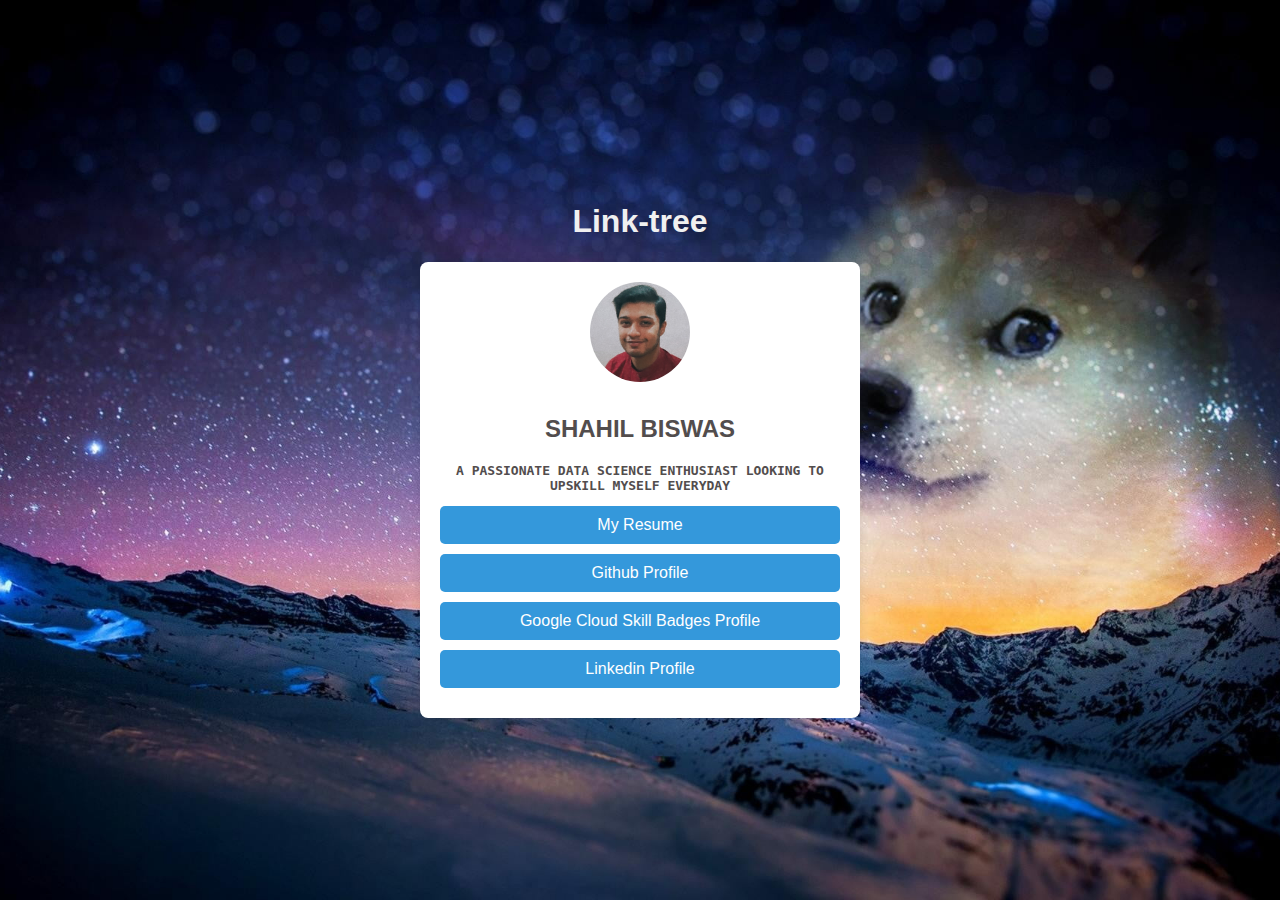
==== index.html @ 652ccc43 "Update and rename newlinktree.html to index.html" ====
<!DOCTYPE html>
<html lang="en">
<head>
    <meta charset="UTF-8">
    <meta name="viewport" content="width=device-width, initial-scale=1.0">
    <title>Your Linktree</title>
    <style>
        body {
            font-family: 'Arial', sans-serif;
            background-color: #f0f0f0;
            background-image:url("wallpaperflare.com_wallpaper.jpg");
            background-repeat: no-repeat;
            background-position: center;
            background-attachment: fixed;
            background-size: cover;
            margin: 0;
            padding: 0;
            display: flex;
            align-items: center;
            justify-content: center;
            height: 100vh;
        }

        h1 {
            text-align: center;
            font-family:'Franklin Gothic Medium', 'Arial Narrow', Arial, sans-serif;
            color: #f0f0f0

        }

        h2{

            font-family: 'Franklin Gothic Medium', 'Arial Narrow', Arial, sans-serif;
            font-size:x-large;
            color:#524d4d;
        }

        p{
            font-family:monospace;
            font-weight: bold;
            color: #524d4d;
        


        }

        .linktree-container {
            text-align: center;
            max-width: 400px;
            padding: 20px;
            background-color: #fff;
            border-radius: 8px;
            box-shadow: 0 0 10px rgba(0, 0, 0, 0.1);
        }

        .profile-picture {
            border-radius: 50%;
            width: 100px;
            height: 100px;
            object-fit: cover;
            margin-bottom: 10px;
        }

        .button-container {
            display: flex;
            flex-direction: column;
        }

        .button {
            margin-bottom: 10px;
            padding: 10px;
            background-color: #3498db;
            color: #fff;
            text-decoration: none;
            border-radius: 5px;
            display: block;
            transition: background-color 0.3s ease;
        }

        .button:hover {
            background-color: #2980b9;

            
        }

        @media (max-width: 600px) {
            .linktree-container {
                max-width: 80%;
            }
        }    
    </style>
</head>
<body>
    <div>
<div>
    <h1>Link-tree</h1>
</div>

<div class="linktree-container">
    <img src="photo.png" alt="Profile Picture" class="profile-picture">
    <div>
        <h2>SHAHIL BISWAS</h2>
        <p>A PASSIONATE DATA SCIENCE ENTHUSIAST LOOKING TO UPSKILL MYSELF EVERYDAY</p>
      </div>
    <div class="button-container">
        <a href="Shahil_Biswas_CV.pdf"  target="_blank"  class="button">My Resume</a>
        <a href="https://github.com/ShahilB"  target="_blank"  class="button">Github Profile</a>
        <a href="https://www.cloudskillsboost.google/public_profiles/d519d258-afe9-4327-b137-9248a2246a2f"  target="_blank"  class="button">Google Cloud Skill Badges Profile</a>
        <a href="https://www.linkedin.com/in/shahil-biswas-090542205"  target="_blank" class="button">Linkedin Profile</a>
        
    </div>
</div>
    </div>
</body>
</html>
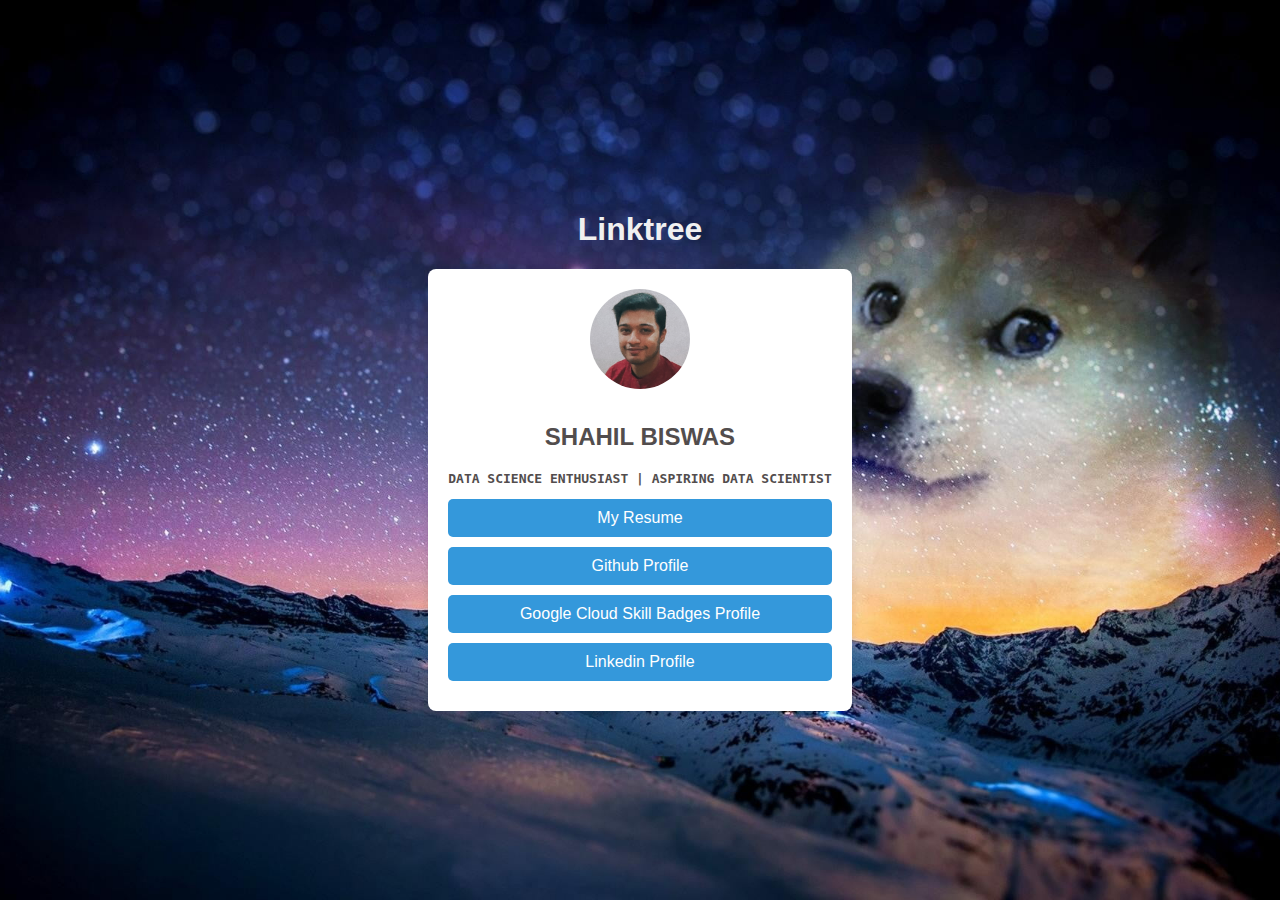
==== commit f96ce881: "Update index.html" ====
--- a/index.html
+++ b/index.html
@@ -59,6 +59,12 @@
             height: 100px;
             object-fit: cover;
             margin-bottom: 10px;
+            transition: all .3s ease-in-out;
+        }
+
+        
+        .profile-picture:hover {
+            transform: scale(1.1);
         }
 
         .button-container {
@@ -93,14 +99,14 @@
 <body>
     <div>
 <div>
-    <h1>Link-tree</h1>
+    <h1>Linktree</h1>
 </div>
 
 <div class="linktree-container">
     <img src="photo.png" alt="Profile Picture" class="profile-picture">
     <div>
         <h2>SHAHIL BISWAS</h2>
-        <p>A PASSIONATE DATA SCIENCE ENTHUSIAST LOOKING TO UPSKILL MYSELF EVERYDAY</p>
+        <p> DATA SCIENCE ENTHUSIAST | ASPIRING DATA SCIENTIST </p>
       </div>
     <div class="button-container">
         <a href="Shahil_Biswas_CV.pdf"  target="_blank"  class="button">My Resume</a>
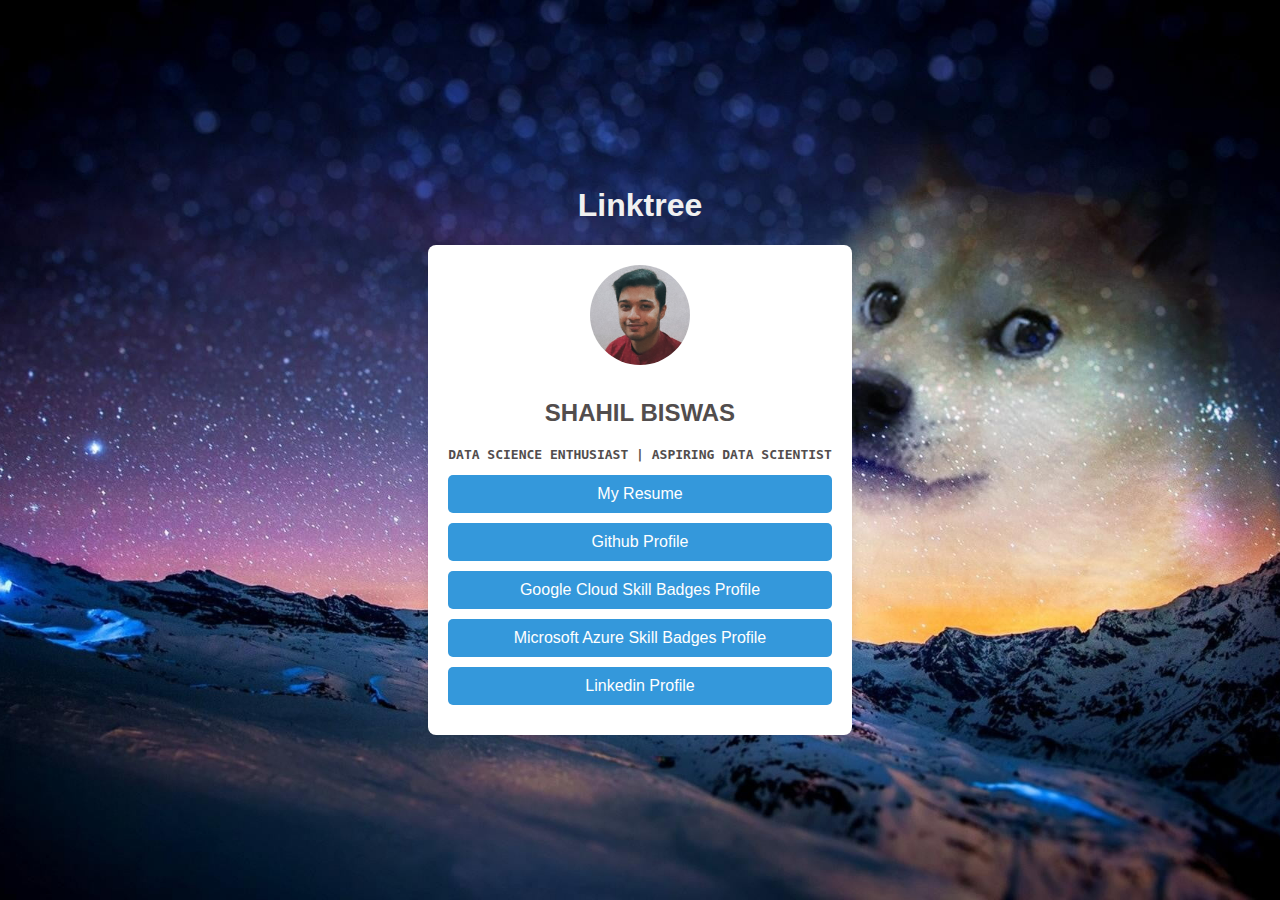
==== commit 47dcf6db: "Update index.html" ====
--- a/index.html
+++ b/index.html
@@ -4,97 +4,7 @@
     <meta charset="UTF-8">
     <meta name="viewport" content="width=device-width, initial-scale=1.0">
     <title>Your Linktree</title>
-    <style>
-        body {
-            font-family: 'Arial', sans-serif;
-            background-color: #f0f0f0;
-            background-image:url("wallpaperflare.com_wallpaper.jpg");
-            background-repeat: no-repeat;
-            background-position: center;
-            background-attachment: fixed;
-            background-size: cover;
-            margin: 0;
-            padding: 0;
-            display: flex;
-            align-items: center;
-            justify-content: center;
-            height: 100vh;
-        }
-
-        h1 {
-            text-align: center;
-            font-family:'Franklin Gothic Medium', 'Arial Narrow', Arial, sans-serif;
-            color: #f0f0f0
-
-        }
-
-        h2{
-
-            font-family: 'Franklin Gothic Medium', 'Arial Narrow', Arial, sans-serif;
-            font-size:x-large;
-            color:#524d4d;
-        }
-
-        p{
-            font-family:monospace;
-            font-weight: bold;
-            color: #524d4d;
-        
-
-
-        }
-
-        .linktree-container {
-            text-align: center;
-            max-width: 400px;
-            padding: 20px;
-            background-color: #fff;
-            border-radius: 8px;
-            box-shadow: 0 0 10px rgba(0, 0, 0, 0.1);
-        }
-
-        .profile-picture {
-            border-radius: 50%;
-            width: 100px;
-            height: 100px;
-            object-fit: cover;
-            margin-bottom: 10px;
-            transition: all .3s ease-in-out;
-        }
-
-        
-        .profile-picture:hover {
-            transform: scale(1.1);
-        }
-
-        .button-container {
-            display: flex;
-            flex-direction: column;
-        }
-
-        .button {
-            margin-bottom: 10px;
-            padding: 10px;
-            background-color: #3498db;
-            color: #fff;
-            text-decoration: none;
-            border-radius: 5px;
-            display: block;
-            transition: background-color 0.3s ease;
-        }
-
-        .button:hover {
-            background-color: #2980b9;
-
-            
-        }
-
-        @media (max-width: 600px) {
-            .linktree-container {
-                max-width: 80%;
-            }
-        }    
-    </style>
+    <link rel="stylesheet" href="style.css">
 </head>
 <body>
     <div>
@@ -112,6 +22,7 @@
         <a href="Shahil_Biswas_CV.pdf"  target="_blank"  class="button">My Resume</a>
         <a href="https://github.com/ShahilB"  target="_blank"  class="button">Github Profile</a>
         <a href="https://www.cloudskillsboost.google/public_profiles/d519d258-afe9-4327-b137-9248a2246a2f"  target="_blank"  class="button">Google Cloud Skill Badges Profile</a>
+        <a href="https://learn.microsoft.com/en-in/users/shahilbiswas-9459/"  target="_blank"  class="button">Microsoft Azure Skill Badges Profile</a>
         <a href="https://www.linkedin.com/in/shahil-biswas-090542205"  target="_blank" class="button">Linkedin Profile</a>
         
     </div>
--- a/style.css
+++ b/style.css
@@ -0,0 +1,111 @@
+body {
+    font-family: 'Arial', sans-serif;
+    background-color: #f0f0f0;
+    background-image:url("wallpaperflare.com_wallpaper.jpg");
+    background-repeat: no-repeat;
+    background-position: center;
+    background-attachment: fixed;
+    background-size: cover;
+    margin: 0;
+    padding: 0;
+    display: flex;
+    align-items: center;
+    justify-content: center;
+    height: 100vh;
+}
+
+h1 {
+    text-align: center;
+    font-family:'Franklin Gothic Medium', 'Arial Narrow', Arial, sans-serif;
+    color: #f0f0f0
+
+}
+
+h2{
+
+    font-family: 'Franklin Gothic Medium', 'Arial Narrow', Arial, sans-serif;
+    font-size:x-large;
+    color:#524d4d;
+}
+
+p{
+    font-family:monospace;
+    font-weight: bold;
+    color: #524d4d;
+
+
+
+}
+
+.linktree-container {
+    text-align: center;
+    max-width: 400px;
+    padding: 20px;
+    background-color: #fff;
+    border-radius: 8px;
+    box-shadow: 0 0 10px rgba(0, 0, 0, 0.1);
+}
+
+.profile-picture {
+    border-radius: 50%;
+    width: 100px;
+    height: 100px;
+    object-fit: cover;
+    margin-bottom: 10px;
+    transition: all .3s ease-in-out;
+}
+
+.profile-picture:hover {
+    transform: scale(1.1);
+}
+
+
+.button-container {
+    display: flex;
+    flex-direction: column;
+}
+
+.button {
+    margin-bottom: 10px;
+    padding: 10px;
+    background-color: #3498db;
+    color: #fff;
+    text-decoration: none;
+    border-radius: 5px;
+    display: block;
+    transition: background-color 0.3s ease;
+    transition: border-radius 0.3s ease;
+}
+
+.button:hover {
+    background-color: #2980b9;
+    border-radius: 50px;
+
+    
+}
+
+@media screen and (max-width: 600px) {
+
+    
+    
+    .linktree-container {
+        
+        max-width: 60%;
+        margin:auto;
+    }
+    h1 {
+        font-size: 1.5em; /* Adjust font size */
+    }
+
+    h2 {
+        font-size: 1.2em; /* Adjust font size */
+    }
+
+    p {
+        font-size: 0.9em; /* Adjust font size */
+    }
+
+    .profile-picture{
+        margin: auto;
+    }
+}    
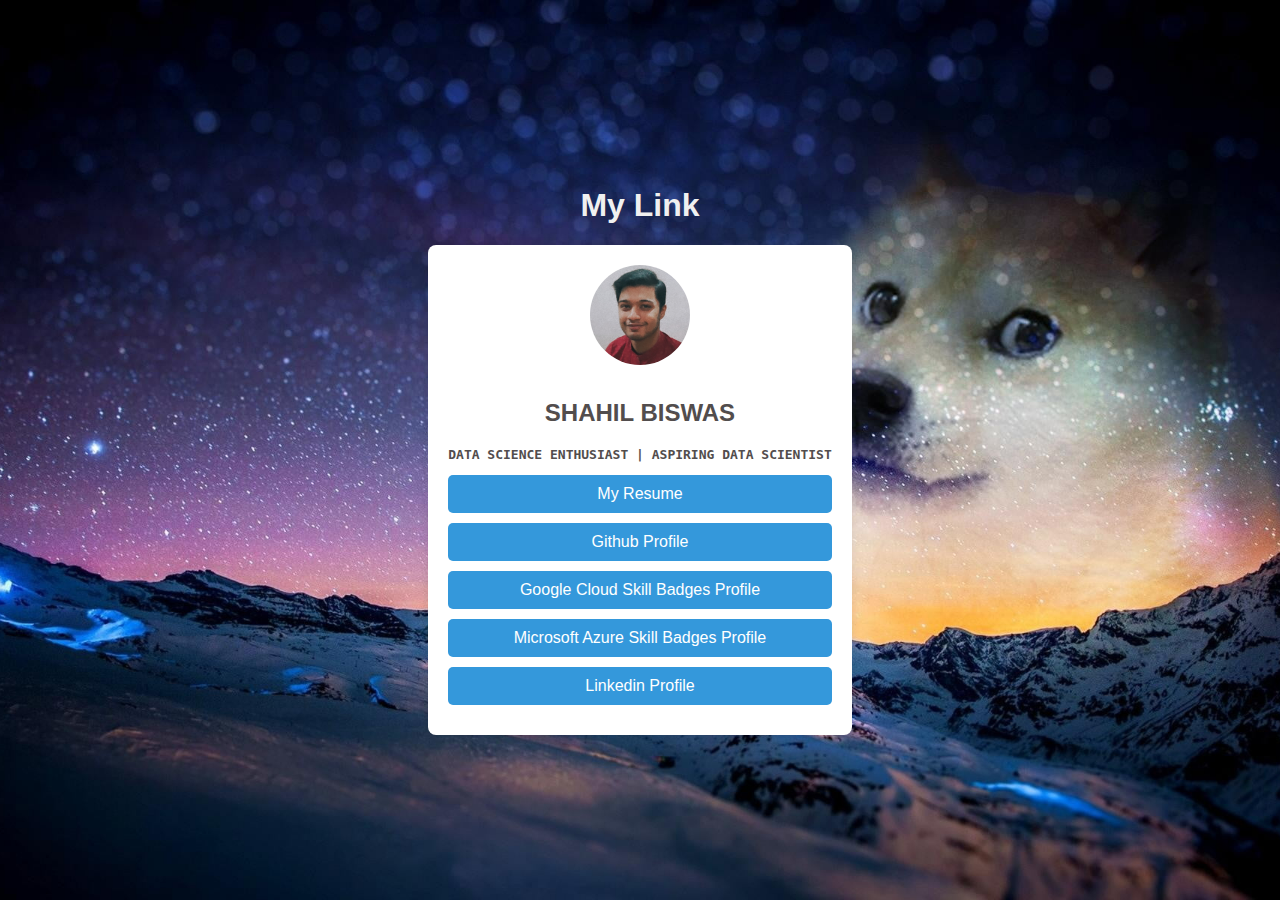
==== commit f0ea2926: "Update index.html" ====
--- a/index.html
+++ b/index.html
@@ -9,7 +9,7 @@
 <body>
     <div>
 <div>
-    <h1>Linktree</h1>
+    <h1>My Link</h1>
 </div>
 
 <div class="linktree-container">
